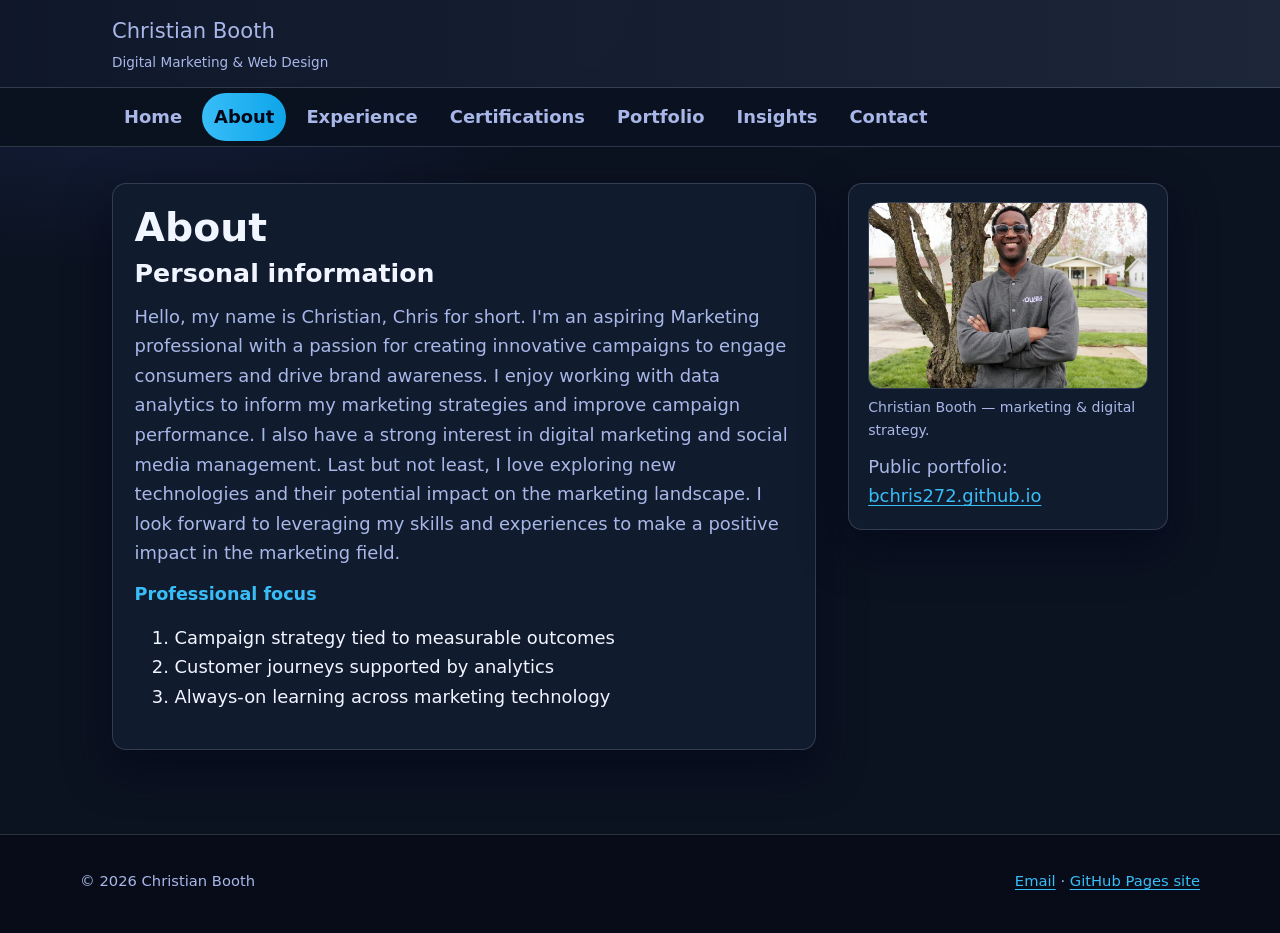
==== about.html @ c227ce22 "first commit" ====
<!DOCTYPE html>
<html lang="en">
  <head>
    <meta charset="utf-8" />
    <meta name="viewport" content="width=device-width, initial-scale=1" />
    <meta
      name="description"
      content="About Christian Booth — marketing professional focused on data-informed campaigns, digital channels, and emerging technology."
    />
    <meta
      name="keywords"
      content="Christian Booth about, marketing student, Sinclair College, analytics, social media"
    />
    <title>About — Christian Booth</title>
    <link rel="stylesheet" href="css/styles.css" />
    <link rel="stylesheet" href="css/print.css" media="print" />
    <script src="js/main.js" defer></script>
  </head>
  <body>
    <a class="skip-link" href="#main-content">Skip to main content</a>
    <header class="site-header">
      <div class="header-inner">
        <div class="brand">
          <p class="brand-name">Christian Booth</p>
          <p class="brand-tag">Digital Marketing &amp; Web Design</p>
        </div>
        <button
          class="nav-toggle"
          type="button"
          aria-expanded="false"
          aria-controls="primary-navigation"
        >
          <span class="sr-only">Open menu</span>
          <span class="bar" aria-hidden="true"></span>
        </button>
      </div>
    </header>
    <nav id="primary-navigation" class="site-nav" aria-label="Primary">
      <div class="nav-inner">
        <ul class="nav-list">
          <li><a href="index.html">Home</a></li>
          <li><a href="about.html" aria-current="page">About</a></li>
          <li><a href="experience.html">Experience</a></li>
          <li><a href="certifications.html">Certifications</a></li>
          <li><a href="portfolio.html">Portfolio</a></li>
          <li><a href="insights.html">Insights</a></li>
          <li><a href="contact.html">Contact</a></li>
        </ul>
      </div>
    </nav>
    <main id="main-content" class="site-main">
      <div class="layout-two-col">
        <article class="card">
          <h1>About</h1>
          <h2>Personal information</h2>
          <p>
            Hello, my name is Christian, Chris for short. I'm an aspiring Marketing
            professional with a passion for creating innovative campaigns to engage consumers
            and drive brand awareness. I enjoy working with data analytics to inform my
            marketing strategies and improve campaign performance. I also have a strong
            interest in digital marketing and social media management. Last but not least, I
            love exploring new technologies and their potential impact on the marketing
            landscape. I look forward to leveraging my skills and experiences to make a
            positive impact in the marketing field.
          </p>
          <section aria-labelledby="goals-heading">
            <h3 id="goals-heading">Professional focus</h3>
            <ol>
              <li>Campaign strategy tied to measurable outcomes</li>
              <li>Customer journeys supported by analytics</li>
              <li>Always-on learning across marketing technology</li>
            </ol>
          </section>
        </article>
        <aside class="layout-sidebar" aria-label="Portrait">
          <figure class="about-photo">
            <img
              src="images/christian-booth.png"
              width="640"
              height="800"
              alt="Christian smiling outdoors in a grey jacket with a small You Are A CEO logo on the chest"
            />
            <figcaption>Christian Booth — marketing &amp; digital strategy.</figcaption>
          </figure>
          <p style="margin-bottom: 0">
            Public portfolio:
            <a href="https://bchris272.github.io/">bchris272.github.io</a>
          </p>
        </aside>
      </div>
    </main>
    <footer class="site-footer">
      <div class="footer-inner">
        <p>© <span id="y"></span> Christian Booth</p>
        <p>
          <a href="mailto:Christianbooth7512@gmail.com">Email</a>
          ·
          <a href="https://bchris272.github.io/">GitHub Pages site</a>
        </p>
      </div>
    </footer>
    <script>
      document.getElementById("y").textContent = new Date().getFullYear();
    </script>
  </body>
</html>
---- css/styles.css ----
@import url("base.css");

*,
*::before,
*::after {
  box-sizing: border-box;
}

html {
  scroll-behavior: smooth;
}

body {
  margin: 0;
  min-height: 100vh;
  font-family: var(--font-body);
  font-size: clamp(1rem, 0.25vw + 0.95rem, 1.12rem);
  line-height: 1.65;
  color: var(--text-primary);
  background: radial-gradient(1200px 800px at 10% -10%, #1d2a55 0%, var(--bg-deep) 45%);
  display: flex;
  flex-direction: column;
  opacity: 1;
  transition: opacity 0.22s ease, transform 0.22s ease;
}

body.is-leaving {
  opacity: 0;
  transform: translateY(6px);
}

h1,
h2,
h3 {
  font-family: var(--font-display);
  line-height: 1.2;
  color: var(--text-primary);
  font-weight: 700;
}

h1 {
  font-size: clamp(1.9rem, 1.2vw + 1.5rem, 2.6rem);
  margin: 0 0 0.5rem;
}

h2 {
  font-size: clamp(1.35rem, 0.6vw + 1.1rem, 1.7rem);
  margin: 0 0 0.75rem;
}

h3 {
  font-size: 1.1rem;
  margin: 0 0 0.4rem;
  color: var(--accent);
}

p {
  margin: 0.6rem 0 1rem;
  color: var(--text-muted);
}

a {
  color: var(--accent);
  text-decoration-thickness: 1px;
  text-underline-offset: 3px;
}

a:hover,
a:focus-visible {
  color: var(--accent-gold);
}

a:focus-visible,
button:focus-visible,
input:focus-visible,
textarea:focus-visible {
  outline: 2px solid var(--accent-gold);
  outline-offset: 2px;
}

.skip-link {
  position: absolute;
  left: -9999px;
  top: 0.75rem;
  z-index: 200;
  padding: 0.5rem 1rem;
  background: var(--accent);
  color: #0b1220;
  font-weight: 700;
  border-radius: 6px;
}

.skip-link:focus {
  left: 0.75rem;
}

.sr-only {
  position: absolute;
  width: 1px;
  height: 1px;
  padding: 0;
  margin: -1px;
  overflow: hidden;
  clip: rect(0, 0, 0, 0);
  white-space: nowrap;
  border: 0;
}

.site-header {
  position: sticky;
  top: 0;
  z-index: 50;
  background: linear-gradient(90deg, rgba(15, 23, 42, 0.95), rgba(30, 41, 59, 0.95));
  border-bottom: 1px solid var(--border-subtle);
  backdrop-filter: blur(10px);
}

.header-inner {
  max-width: var(--content-max);
  margin: 0 auto;
  padding: 0.85rem var(--gutter);
  display: flex;
  align-items: center;
  justify-content: space-between;
  gap: 1rem;
}

.brand {
  display: flex;
  flex-direction: column;
  gap: 0.15rem;
  min-width: 0;
}

.brand-name {
  margin: 0;
  font-size: clamp(1.1rem, 0.4vw + 1rem, 1.45rem);
  white-space: nowrap;
  overflow: hidden;
  text-overflow: ellipsis;
}

.brand-tag {
  margin: 0;
  font-size: 0.85rem;
  color: var(--text-muted);
}

.nav-toggle {
  display: none;
  align-items: center;
  justify-content: center;
  width: 44px;
  height: 44px;
  border-radius: 10px;
  border: 1px solid var(--border-subtle);
  background: var(--bg-panel);
  color: var(--text-primary);
  cursor: pointer;
}

.nav-toggle:hover {
  border-color: var(--accent);
}

.nav-toggle .bar {
  display: block;
  width: 20px;
  height: 2px;
  background: currentColor;
  position: relative;
}

.nav-toggle .bar::before,
.nav-toggle .bar::after {
  content: "";
  position: absolute;
  left: 0;
  width: 20px;
  height: 2px;
  background: currentColor;
}

.nav-toggle .bar::before {
  top: -6px;
}

.nav-toggle .bar::after {
  top: 6px;
}

.site-nav {
  background: rgba(11, 18, 32, 0.98);
  border-bottom: 1px solid var(--border-subtle);
}

.nav-inner {
  max-width: var(--content-max);
  margin: 0 auto;
  padding: 0 var(--gutter);
}

.nav-list {
  list-style: none;
  margin: 0;
  padding: 0.35rem 0;
  display: flex;
  flex-wrap: wrap;
  gap: 0.25rem 0.5rem;
}

.nav-list a {
  display: inline-flex;
  align-items: center;
  padding: 0.55rem 0.75rem;
  border-radius: 999px;
  text-decoration: none;
  font-weight: 600;
  color: var(--text-muted);
}

.nav-list a:hover {
  color: var(--text-primary);
  background: rgba(56, 189, 248, 0.1);
}

.nav-list a[aria-current="page"] {
  color: #020617;
  background: linear-gradient(90deg, var(--accent), var(--accent-strong));
}

.site-main {
  flex: 1;
  width: 100%;
  max-width: var(--content-max);
  margin: 0 auto;
  padding: clamp(1.25rem, 3vw, 2.25rem) var(--gutter) clamp(2.5rem, 5vw, 4rem);
}

.site-footer {
  border-top: 1px solid var(--border-subtle);
  background: #070c18;
  padding: 1.5rem var(--gutter);
  color: var(--text-muted);
  font-size: 0.92rem;
}

.footer-inner {
  max-width: var(--content-max);
  margin: 0 auto;
  display: flex;
  flex-wrap: wrap;
  gap: 0.75rem 1.5rem;
  justify-content: space-between;
  align-items: center;
}

.site-footer a {
  color: var(--accent);
}

.layout-two-col {
  display: grid;
  grid-template-columns: minmax(0, 1fr) minmax(240px, 320px);
  gap: clamp(1.25rem, 3vw, 2rem);
  align-items: start;
}

.layout-sidebar {
  background: var(--bg-panel);
  border: 1px solid var(--border-subtle);
  border-radius: var(--radius);
  padding: 1.1rem 1.2rem;
  box-shadow: var(--shadow);
}

.layout-sidebar h2 {
  font-size: 1rem;
  margin-top: 0;
}

.hero {
  background: linear-gradient(135deg, rgba(56, 189, 248, 0.12), rgba(232, 197, 71, 0.08));
  border: 1px solid var(--border-subtle);
  border-radius: calc(var(--radius) + 4px);
  padding: clamp(1.25rem, 3vw, 2rem);
  margin-bottom: 1.75rem;
  box-shadow: var(--shadow);
}

.hero-grid {
  display: grid;
  grid-template-columns: minmax(0, 1fr);
  gap: 1rem;
}

@media screen and (min-width: 720px) {
  .hero-grid.hero-split {
    grid-template-columns: 1.2fr 0.8fr;
    align-items: center;
  }
}

.lede {
  font-size: clamp(1.05rem, 0.4vw + 1rem, 1.2rem);
  color: var(--text-muted);
}

.btn-row {
  display: flex;
  flex-wrap: wrap;
  gap: 0.75rem;
  margin-top: 1rem;
}

.btn {
  display: inline-flex;
  align-items: center;
  justify-content: center;
  gap: 0.45rem;
  padding: 0.65rem 1.2rem;
  border-radius: 999px;
  border: 1px solid transparent;
  font-weight: 700;
  text-decoration: none;
  cursor: pointer;
  font-size: 1rem;
}

.btn-primary {
  background: linear-gradient(90deg, var(--accent), var(--accent-strong));
  color: #041018;
}

.btn-primary:hover {
  filter: brightness(1.05);
}

.btn-ghost {
  background: transparent;
  border-color: var(--border-subtle);
  color: var(--text-primary);
}

.btn-ghost:hover {
  border-color: var(--accent);
}

.panel,
article.card {
  background: var(--bg-panel);
  border: 1px solid var(--border-subtle);
  border-radius: var(--radius);
  padding: 1.25rem 1.35rem;
  margin-bottom: 1.25rem;
  box-shadow: var(--shadow);
}

.job-list {
  list-style: none;
  margin: 0;
  padding: 0;
}

.job-item {
  padding: 1rem 0;
  border-bottom: 1px solid var(--border-subtle);
}

.job-item:last-child {
  border-bottom: none;
}

.job-meta {
  font-size: 0.92rem;
  color: var(--accent-gold);
}

.job-item ul {
  margin: 0.5rem 0 0;
  padding-left: 1.2rem;
  color: var(--text-muted);
}

blockquote {
  margin: 1rem 0;
  padding: 0.85rem 1rem;
  border-left: 4px solid var(--accent-gold);
  background: rgba(232, 197, 71, 0.06);
  color: var(--text-muted);
  font-style: italic;
}

figure {
  margin: 0;
}

figure img {
  display: block;
  width: 100%;
  height: auto;
  border-radius: 12px;
  border: 1px solid var(--border-subtle);
}

figcaption {
  margin-top: 0.45rem;
  font-size: 0.88rem;
  color: var(--text-muted);
}

.about-photo {
  max-width: 420px;
  margin: 0 auto;
}

.table-wrap {
  overflow-x: auto;
  margin: 1rem 0;
}

table {
  width: 100%;
  border-collapse: collapse;
  font-size: 0.92rem;
  background: var(--bg-elevated);
  border-radius: var(--radius);
  overflow: hidden;
}

thead {
  background: #0f1f4d;
  color: var(--text-primary);
}

tbody tr:nth-child(even) {
  background: rgba(15, 23, 42, 0.55);
}

tbody tr:hover {
  background: rgba(56, 189, 248, 0.08);
}

tfoot {
  background: rgba(232, 197, 71, 0.08);
  font-weight: 600;
}

th,
td {
  padding: 0.55rem 0.65rem;
  border: 1px solid var(--border-subtle);
  text-align: left;
}

.form-panel {
  background: var(--bg-panel);
  border: 1px solid var(--border-subtle);
  border-radius: var(--radius);
  padding: 1.25rem 1.35rem;
}

.form-row {
  margin-bottom: 1rem;
}

.form-row label {
  display: block;
  font-weight: 600;
  margin-bottom: 0.35rem;
  color: var(--text-primary);
}

.form-row input[type="text"],
.form-row input[type="tel"],
.form-row input[type="email"],
.form-row textarea {
  width: 100%;
  max-width: 520px;
  padding: 0.55rem 0.65rem;
  border-radius: 8px;
  border: 1px solid var(--border-subtle);
  background: #0b142c;
  color: var(--text-primary);
  font-family: inherit;
  font-size: 1rem;
}

.form-row textarea {
  min-height: 120px;
  resize: vertical;
}

fieldset {
  border: 1px solid var(--border-subtle);
  border-radius: 10px;
  padding: 0.75rem 1rem 1rem;
  margin: 0 0 1rem;
}

legend {
  padding: 0 0.35rem;
  font-weight: 700;
}

.radio-group label,
.checkbox-group label {
  display: flex;
  align-items: center;
  gap: 0.5rem;
  font-weight: 400;
  margin-bottom: 0.4rem;
  color: var(--text-muted);
}

.form-actions {
  display: flex;
  flex-wrap: wrap;
  gap: 0.75rem;
}

.form-actions input[type="submit"],
.form-actions input[type="reset"] {
  padding: 0.6rem 1.25rem;
  border-radius: 999px;
  border: none;
  font-weight: 700;
  cursor: pointer;
}

.form-actions input[type="submit"] {
  background: linear-gradient(90deg, var(--accent), var(--accent-strong));
  color: #041018;
}

.form-actions input[type="reset"] {
  background: #243047;
  color: var(--text-primary);
}

.video-shell {
  position: relative;
  padding-bottom: 56.25%;
  height: 0;
  border-radius: var(--radius);
  overflow: hidden;
  border: 1px solid var(--border-subtle);
  box-shadow: var(--shadow);
}

.video-shell iframe {
  position: absolute;
  inset: 0;
  width: 100%;
  height: 100%;
  border: 0;
}

.portfolio-section h2 {
  margin-top: 2rem;
}

.portfolio-section h2:first-child {
  margin-top: 0;
}

/* ── Portfolio section alignment ── */
.portfolio-section.card {
  max-width: 100%;
  padding: 2rem;
  box-sizing: border-box;
}

/* ── Websites grid: 4 columns, matches logos ── */
.card-grid {
  display: grid;
  grid-template-columns: repeat(4, 1fr);
  gap: 1.2rem;
}

.work-card {
  display: flex;
  flex-direction: column;
  background: var(--bg-elevated);
  border: 1px solid var(--border-subtle);
  border-radius: var(--radius);
  overflow: hidden;
  box-shadow: var(--shadow);
  cursor: pointer;
  /* hover glow + lift */
  transition: box-shadow 0.3s ease, transform 0.3s ease, border-color 0.18s ease;
}

.work-card:hover {
  box-shadow: 0 0 18px 4px rgba(130, 100, 255, 0.55), 0 0 6px 1px rgba(180, 160, 255, 0.3);
  transform: translateY(-3px) scale(1.02);
  border-color: rgba(130, 100, 255, 0.55);
}

.work-card a {
  text-decoration: none;
  color: inherit;
  display: flex;
  flex-direction: column;
  height: 100%;
}

.work-thumb {
  aspect-ratio: 16 / 10;
  background: #0b142c;
  overflow: hidden;
}

.work-thumb img {
  width: 100%;
  height: 100%;
  object-fit: cover;
  display: block;
}

.work-body {
  padding: 0.85rem 1rem 1rem;
}

.work-body h3 {
  margin: 0 0 0.35rem;
  color: var(--text-primary);
  font-size: 1.05rem;
}

.work-body p {
  margin: 0;
  font-size: 0.92rem;
}

/* ── Logos grid: exactly 2 rows of 4 ── */
.logo-grid {
  display: grid;
  grid-template-columns: repeat(4, 1fr);
  gap: 1.2rem;
}

.logo-card {
  background: var(--bg-elevated);
  border: 1px solid var(--border-subtle);
  border-radius: var(--radius);
  padding: 0.85rem;
  display: flex;
  align-items: center;
  justify-content: center;
  min-height: 130px;
  cursor: pointer;
  /* hover glow + lift */
  transition: box-shadow 0.3s ease, transform 0.3s ease, border-color 0.3s ease;
}

.logo-card:hover {
  box-shadow: 0 0 18px 4px rgba(130, 100, 255, 0.55), 0 0 6px 1px rgba(180, 160, 255, 0.3);
  transform: translateY(-3px) scale(1.02);
  border-color: rgba(130, 100, 255, 0.55);
}

.logo-card img {
  max-width: 100%;
  max-height: 96px;
  object-fit: contain;
}

/* ── Lightbox ── */
#lightbox {
  display: none;
  position: fixed;
  inset: 0;
  background: rgba(0, 0, 0, 0.88);
  z-index: 9999;
  align-items: center;
  justify-content: center;
  flex-direction: column;
  padding: 2rem;
  box-sizing: border-box;
  backdrop-filter: blur(6px);
}

#lightbox.open {
  display: flex;
}

.cert-grid {
  display: grid;
  grid-template-columns: repeat(auto-fit, minmax(260px, 1fr));
  gap: 1rem;
}

.cert-card {
  background: var(--bg-panel);
  border: 1px solid var(--border-subtle);
  border-radius: var(--radius);
  padding: 1rem;
}

.cert-card img {
  width: 100%;
  height: auto;
  border-radius: 8px;
}

.pdf-frame {
  width: 100%;
  min-height: 520px;
  border: 1px solid var(--border-subtle);
  border-radius: var(--radius);
  background: #fff;
}

.badge-list {
  display: flex;
  flex-wrap: wrap;
  gap: 0.5rem;
  padding: 0;
  margin: 0.75rem 0 0;
  list-style: none;
}

.badge-list li {
  padding: 0.35rem 0.65rem;
  border-radius: 999px;
  border: 1px solid var(--border-subtle);
  font-size: 0.85rem;
  color: var(--text-muted);
}

.icon-list {
  margin: 0.5rem 0 0;
  padding-left: 1.2rem;
  color: var(--text-muted);
}

code {
  font-family: ui-monospace, "Cascadia Code", Consolas, monospace;
  font-size: 0.9em;
  color: var(--accent);
}

body.nav-open {
  overflow: hidden;
}

@media screen and (max-width: 900px) {
  .nav-toggle {
    display: inline-flex;
  }

  .site-nav {
    position: fixed;
    inset: 0 0 auto 0;
    top: 64px;
    height: calc(100vh - 64px);
    transform: translateY(-120%);
    opacity: 0;
    pointer-events: none;
    transition: transform 0.26s ease, opacity 0.26s ease;
    border-bottom: none;
    overflow-y: auto;
  }

  body.nav-open .site-nav {
    transform: translateY(0);
    opacity: 1;
    pointer-events: auto;
  }

  .nav-inner {
    padding-top: 0.75rem;
    padding-bottom: 1.25rem;
  }

  .nav-list {
    flex-direction: column;
    gap: 0.25rem;
  }

  .nav-list a {
    width: 100%;
    border-radius: 12px;
  }

  .layout-two-col {
    grid-template-columns: 1fr;
  }
}

@media screen and (min-width: 901px) {
  .site-nav {
    position: static;
    height: auto;
    transform: none !important;
    opacity: 1 !important;
    pointer-events: auto !important;
    overflow: visible;
  }
}

/* ── Responsive: drop to 2 columns on tablet/mobile ── */
@media (max-width: 768px) {
  .logo-grid,
  .card-grid {
    grid-template-columns: repeat(2, 1fr);
  }
}

@media screen and (min-width: 1440px) {
  :root {
    --content-max: min(1240px, 88vw);
  }

  body {
    font-size: clamp(1.02rem, 0.2vw + 1rem, 1.15rem);
  }
}

@media screen and (min-width: 1920px) {
  :root {
    --content-max: min(1320px, 82vw);
  }

  .site-main {
    padding-top: 2.75rem;
  }
}

@media screen and (min-width: 2560px) {
  body {
    font-size: 1.18rem;
  }

  .header-inner,
  .nav-inner,
  .site-main,
  .footer-inner {
    max-width: min(1480px, 78vw);
  }
}

@media (prefers-reduced-motion: reduce) {
  *,
  *::before,
  *::after {
    scroll-behavior: auto !important;
    transition-duration: 0.001ms !important;
  }

  body.is-leaving {
    transform: none !important;
  }
}
---- css/print.css ----
@page {
  margin: 1.2cm;
}

body {
  background: #fff !important;
  color: #000 !important;
  font-size: 11pt;
}

.site-header,
.site-nav,
.video-shell,
.no-print,
.skip-link,
.nav-toggle {
  display: none !important;
}

.site-main {
  max-width: none !important;
  padding: 0 !important;
}

a {
  color: #000 !important;
  text-decoration: underline !important;
}

article,
.panel {
  box-shadow: none !important;
  border: 1px solid #999 !important;
}

table {
  page-break-inside: avoid;
}
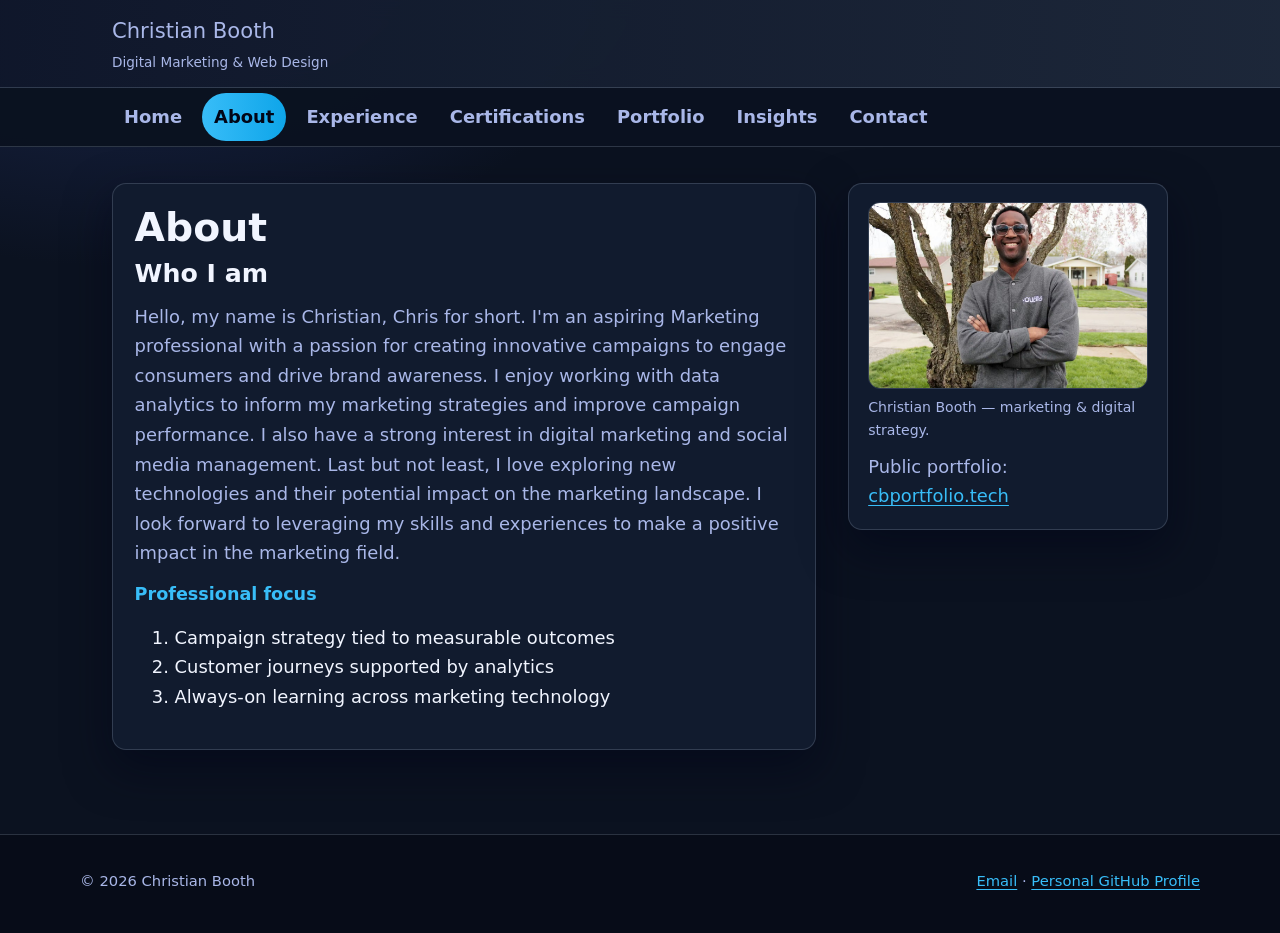
==== commit 785db021: "updates to about.html" ====
--- a/about.html
+++ b/about.html
@@ -52,7 +52,7 @@
       <div class="layout-two-col">
         <article class="card">
           <h1>About</h1>
-          <h2>Personal information</h2>
+          <h2>Who I am</h2>
           <p>
             Hello, my name is Christian, Chris for short. I'm an aspiring Marketing
             professional with a passion for creating innovative campaigns to engage consumers
@@ -84,7 +84,7 @@
           </figure>
           <p style="margin-bottom: 0">
             Public portfolio:
-            <a href="https://bchris272.github.io/">bchris272.github.io</a>
+            <a href="https://www.cbportfolio.tech">cbportfolio.tech</a>
           </p>
         </aside>
       </div>
@@ -95,7 +95,7 @@
         <p>
           <a href="mailto:Christianbooth7512@gmail.com">Email</a>
           ·
-          <a href="https://bchris272.github.io/">GitHub Pages site</a>
+          <a href="https://github.com/Bchris272">Personal GitHub Profile</a>
         </p>
       </div>
     </footer>
--- a/css/styles.css
+++ b/css/styles.css
@@ -110,6 +110,7 @@
   position: sticky;
   top: 0;
   z-index: 50;
+  padding-top: env(safe-area-inset-top, 0px);
   background: linear-gradient(90deg, rgba(15, 23, 42, 0.95), rgba(30, 41, 59, 0.95));
   border-bottom: 1px solid var(--border-subtle);
   backdrop-filter: blur(10px);
@@ -157,6 +158,10 @@
   background: var(--bg-panel);
   color: var(--text-primary);
   cursor: pointer;
+  position: relative;
+  z-index: 51;
+  touch-action: manipulation;
+  -webkit-tap-highlight-color: transparent;
 }
 
 .nav-toggle:hover {
@@ -704,12 +709,31 @@
   border-radius: 8px;
 }
 
+.pdf-shell {
+  margin-top: 0.75rem;
+}
+
 .pdf-frame {
+  display: block;
   width: 100%;
   min-height: 520px;
   border: 1px solid var(--border-subtle);
   border-radius: var(--radius);
   background: #fff;
+}
+
+.pdf-fallback {
+  display: none;
+  margin: 0;
+  padding: 1.25rem;
+  text-align: center;
+  border: 1px dashed var(--border-subtle);
+  border-radius: var(--radius);
+  background: rgba(15, 23, 42, 0.45);
+}
+
+.pdf-actions {
+  margin-top: 0.85rem;
 }
 
 .badge-list {
@@ -752,26 +776,32 @@
 
   .site-nav {
     position: fixed;
-    inset: 0 0 auto 0;
-    top: 64px;
-    height: calc(100vh - 64px);
-    transform: translateY(-120%);
+    inset: 0;
+    z-index: 40;
+    padding-top: calc(4.75rem + env(safe-area-inset-top, 0px));
+    padding-bottom: env(safe-area-inset-bottom, 0px);
+    height: 100vh;
+    height: 100dvh;
+    transform: translateY(-100%);
     opacity: 0;
+    visibility: hidden;
     pointer-events: none;
-    transition: transform 0.26s ease, opacity 0.26s ease;
+    transition: transform 0.26s ease, opacity 0.26s ease, visibility 0.26s ease;
     border-bottom: none;
     overflow-y: auto;
+    -webkit-overflow-scrolling: touch;
   }
 
   body.nav-open .site-nav {
     transform: translateY(0);
     opacity: 1;
+    visibility: visible;
     pointer-events: auto;
   }
 
   .nav-inner {
     padding-top: 0.75rem;
-    padding-bottom: 1.25rem;
+    padding-bottom: calc(1.25rem + env(safe-area-inset-bottom, 0px));
   }
 
   .nav-list {
@@ -781,11 +811,39 @@
 
   .nav-list a {
     width: 100%;
+    min-height: 44px;
     border-radius: 12px;
+    touch-action: manipulation;
+    -webkit-tap-highlight-color: transparent;
   }
 
   .layout-two-col {
     grid-template-columns: 1fr;
+  }
+
+  .footer-inner {
+    flex-direction: column;
+    align-items: flex-start;
+  }
+
+  .form-row input[type="text"],
+  .form-row input[type="tel"],
+  .form-row input[type="email"],
+  .form-row textarea {
+    max-width: 100%;
+    font-size: max(16px, 1rem);
+  }
+
+  .pdf-frame {
+    display: none;
+  }
+
+  .pdf-fallback {
+    display: block;
+  }
+
+  .portfolio-section.card {
+    padding: 1.25rem;
   }
 }
 
@@ -795,6 +853,7 @@
     height: auto;
     transform: none !important;
     opacity: 1 !important;
+    visibility: visible !important;
     pointer-events: auto !important;
     overflow: visible;
   }
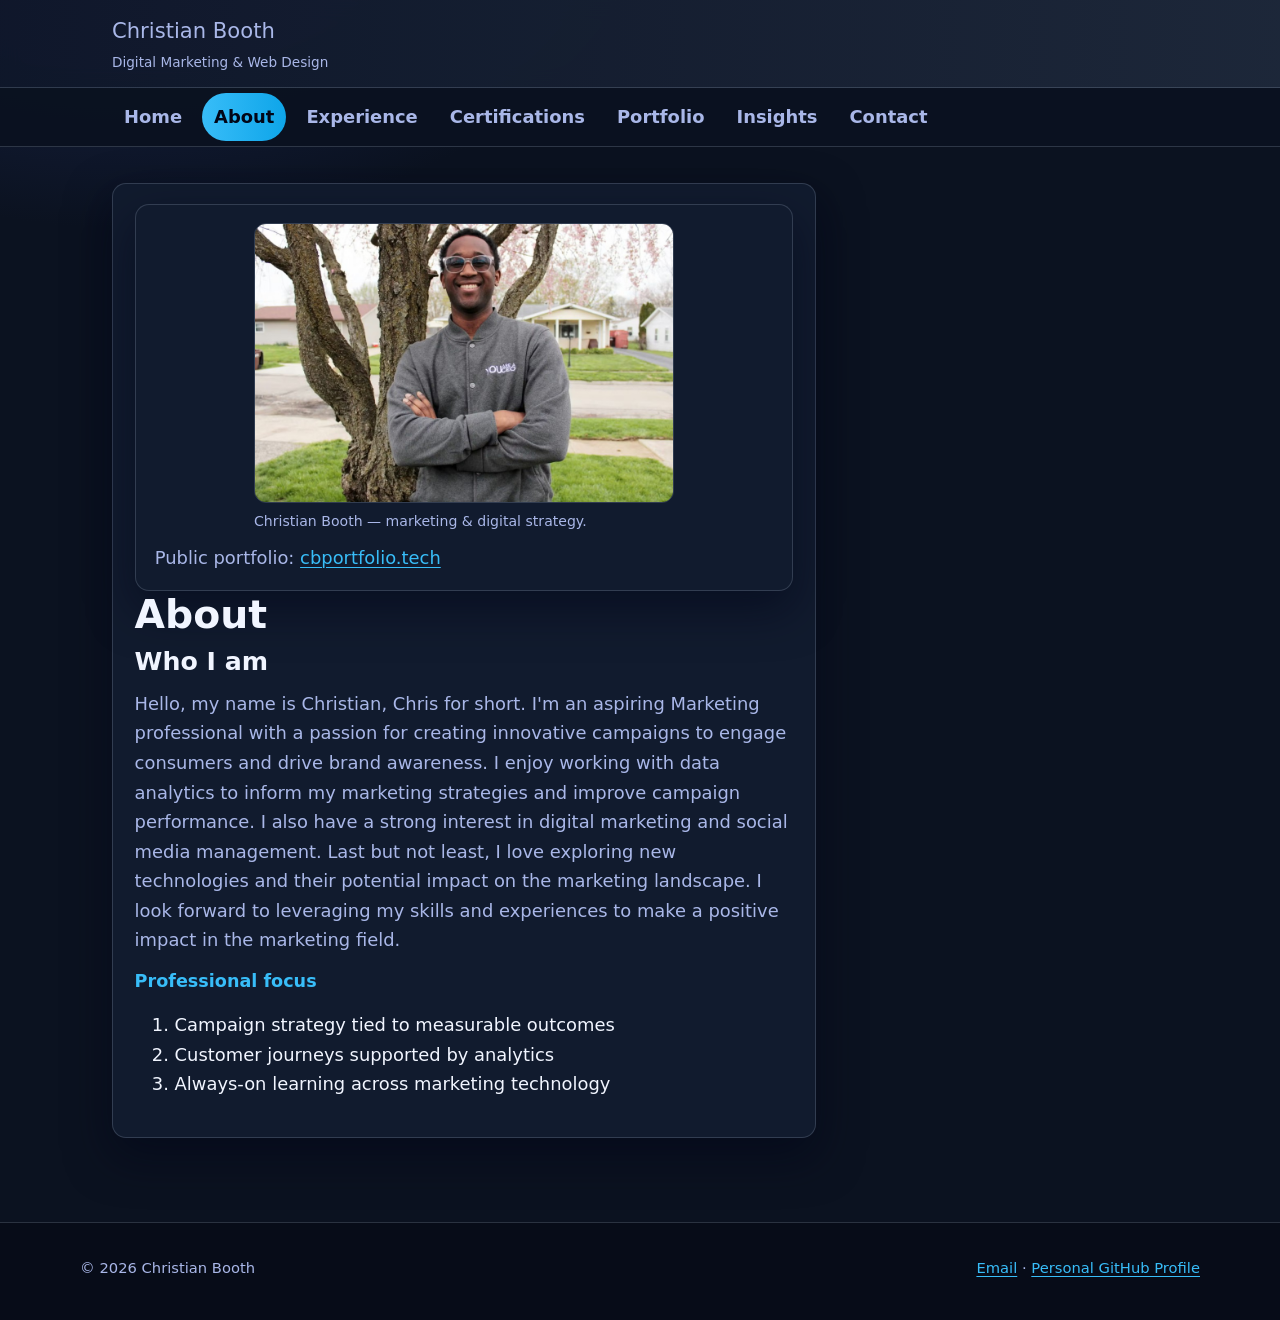
==== commit 2089f1c3: "updates to about.html" ====
--- a/about.html
+++ b/about.html
@@ -51,6 +51,21 @@
     <main id="main-content" class="site-main">
       <div class="layout-two-col">
         <article class="card">
+          <aside class="layout-sidebar" aria-label="Portrait">
+            <figure class="about-photo">
+              <img
+                src="images/christian-booth.png"
+                width="640"
+                height="800"
+                alt="Christian smiling outdoors in a grey jacket with a small You Are A CEO logo on the chest"
+              />
+              <figcaption>Christian Booth — marketing &amp; digital strategy.</figcaption>
+            </figure>
+            <p style="margin-bottom: 0">
+              Public portfolio:
+              <a href="https://www.cbportfolio.tech">cbportfolio.tech</a>
+            </p>
+          </aside>
           <h1>About</h1>
           <h2>Who I am</h2>
           <p>
@@ -72,21 +87,6 @@
             </ol>
           </section>
         </article>
-        <aside class="layout-sidebar" aria-label="Portrait">
-          <figure class="about-photo">
-            <img
-              src="images/christian-booth.png"
-              width="640"
-              height="800"
-              alt="Christian smiling outdoors in a grey jacket with a small You Are A CEO logo on the chest"
-            />
-            <figcaption>Christian Booth — marketing &amp; digital strategy.</figcaption>
-          </figure>
-          <p style="margin-bottom: 0">
-            Public portfolio:
-            <a href="https://www.cbportfolio.tech">cbportfolio.tech</a>
-          </p>
-        </aside>
       </div>
     </main>
     <footer class="site-footer">
--- a/css/styles.css
+++ b/css/styles.css
@@ -541,6 +541,73 @@
 .form-actions input[type="reset"] {
   background: #243047;
   color: var(--text-primary);
+}
+
+.contact-panel {
+  min-width: 0;
+}
+
+.contact-tabs {
+  display: flex;
+  flex-wrap: wrap;
+  gap: 0.5rem;
+  margin: 0 0 1rem;
+}
+
+.contact-tab {
+  padding: 0.55rem 1rem;
+  border-radius: 999px;
+  border: 1px solid var(--border-subtle);
+  background: transparent;
+  color: var(--text-muted);
+  font: inherit;
+  font-weight: 700;
+  cursor: pointer;
+  touch-action: manipulation;
+}
+
+.contact-tab.is-active,
+.contact-tab:hover {
+  color: var(--text-primary);
+  border-color: var(--accent);
+  background: rgba(56, 189, 248, 0.1);
+}
+
+.contact-panel-body p {
+  margin-top: 0;
+}
+
+.form-success {
+  margin-bottom: 1rem;
+  padding: 0.85rem 1rem;
+  border-radius: 10px;
+  border: 1px solid rgba(56, 189, 248, 0.45);
+  background: rgba(56, 189, 248, 0.12);
+  color: var(--text-primary);
+}
+
+.form-honey {
+  position: absolute;
+  left: -9999px;
+  width: 1px;
+  height: 1px;
+  opacity: 0;
+  pointer-events: none;
+}
+
+.google-form-shell {
+  width: 100%;
+  overflow: hidden;
+  border: 1px solid var(--border-subtle);
+  border-radius: var(--radius);
+  background: #fff;
+}
+
+.google-form-shell iframe {
+  display: block;
+  width: 100%;
+  min-height: 720px;
+  border: 0;
 }
 
 .video-shell {
@@ -834,6 +901,10 @@
     font-size: max(16px, 1rem);
   }
 
+  .google-form-shell iframe {
+    min-height: 980px;
+  }
+
   .pdf-frame {
     display: none;
   }
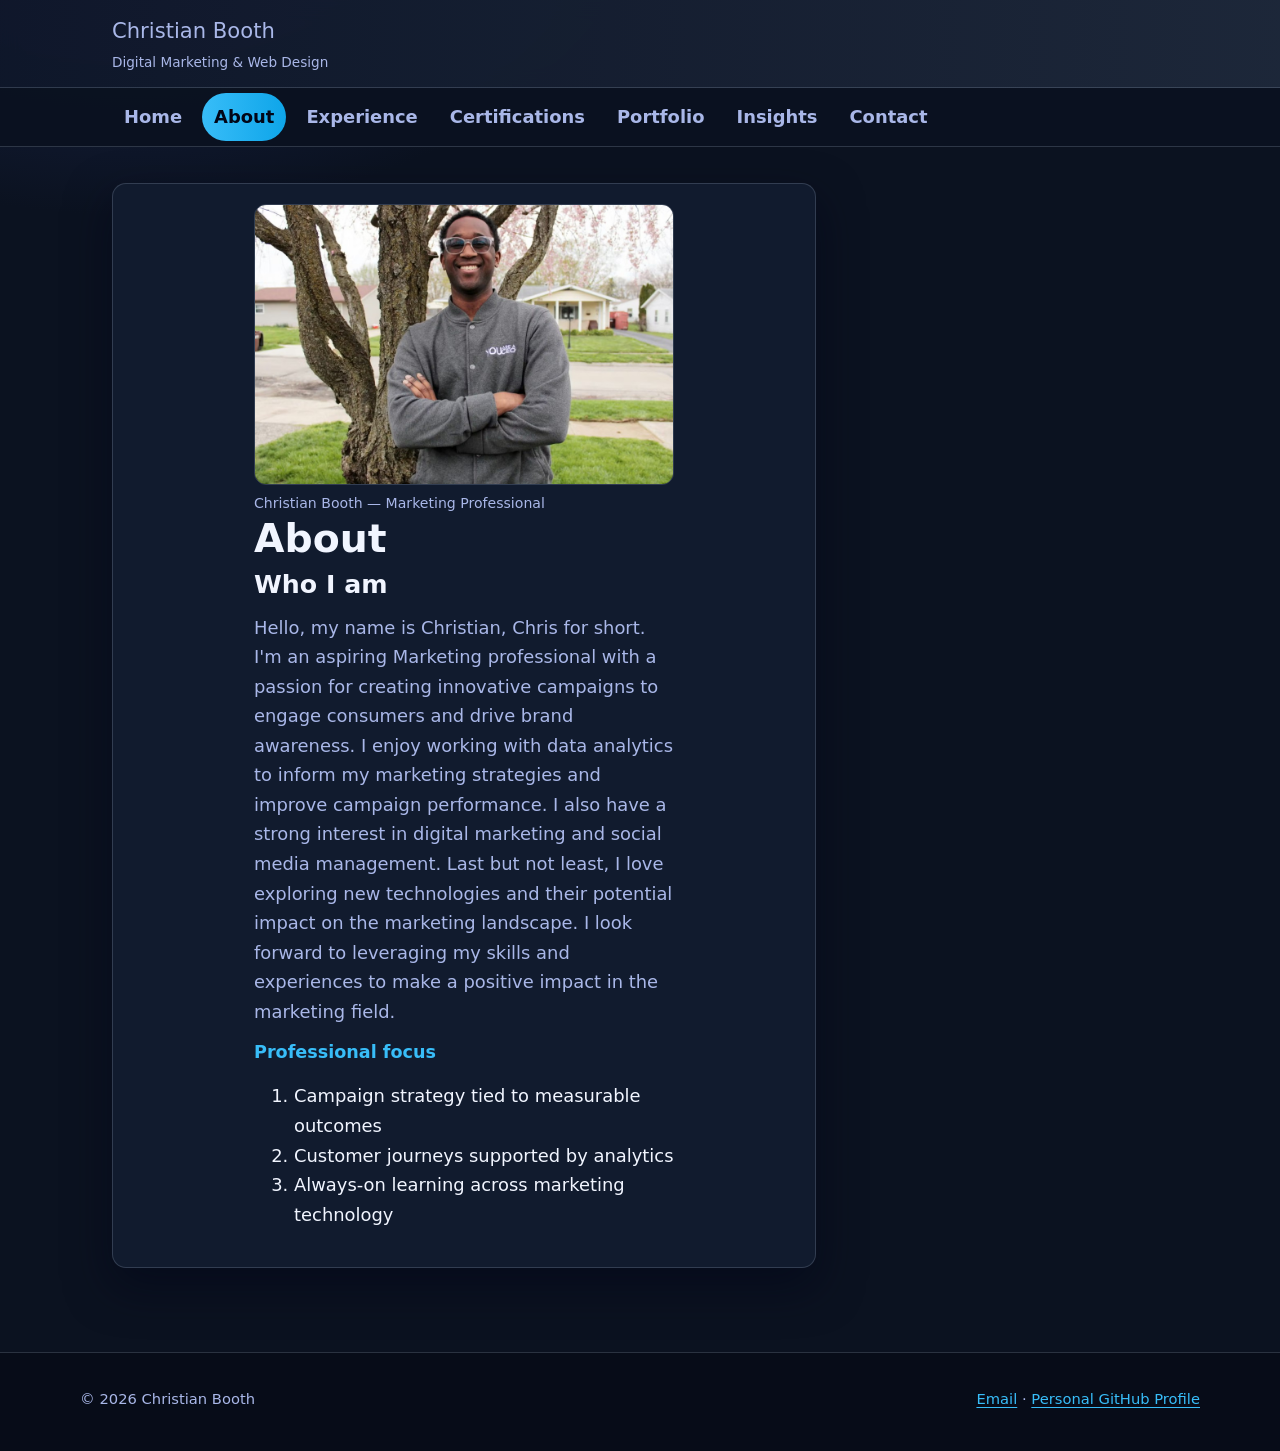
==== commit ee2f86eb: "updates to about.html" ====
--- a/about.html
+++ b/about.html
@@ -51,21 +51,14 @@
     <main id="main-content" class="site-main">
       <div class="layout-two-col">
         <article class="card">
-          <aside class="layout-sidebar" aria-label="Portrait">
-            <figure class="about-photo">
+          <figure class="about-photo">
               <img
                 src="images/christian-booth.png"
                 width="640"
                 height="800"
                 alt="Christian smiling outdoors in a grey jacket with a small You Are A CEO logo on the chest"
               />
-              <figcaption>Christian Booth — marketing &amp; digital strategy.</figcaption>
-            </figure>
-            <p style="margin-bottom: 0">
-              Public portfolio:
-              <a href="https://www.cbportfolio.tech">cbportfolio.tech</a>
-            </p>
-          </aside>
+              <figcaption>Christian Booth — Marketing Professional</figcaption>
           <h1>About</h1>
           <h2>Who I am</h2>
           <p>
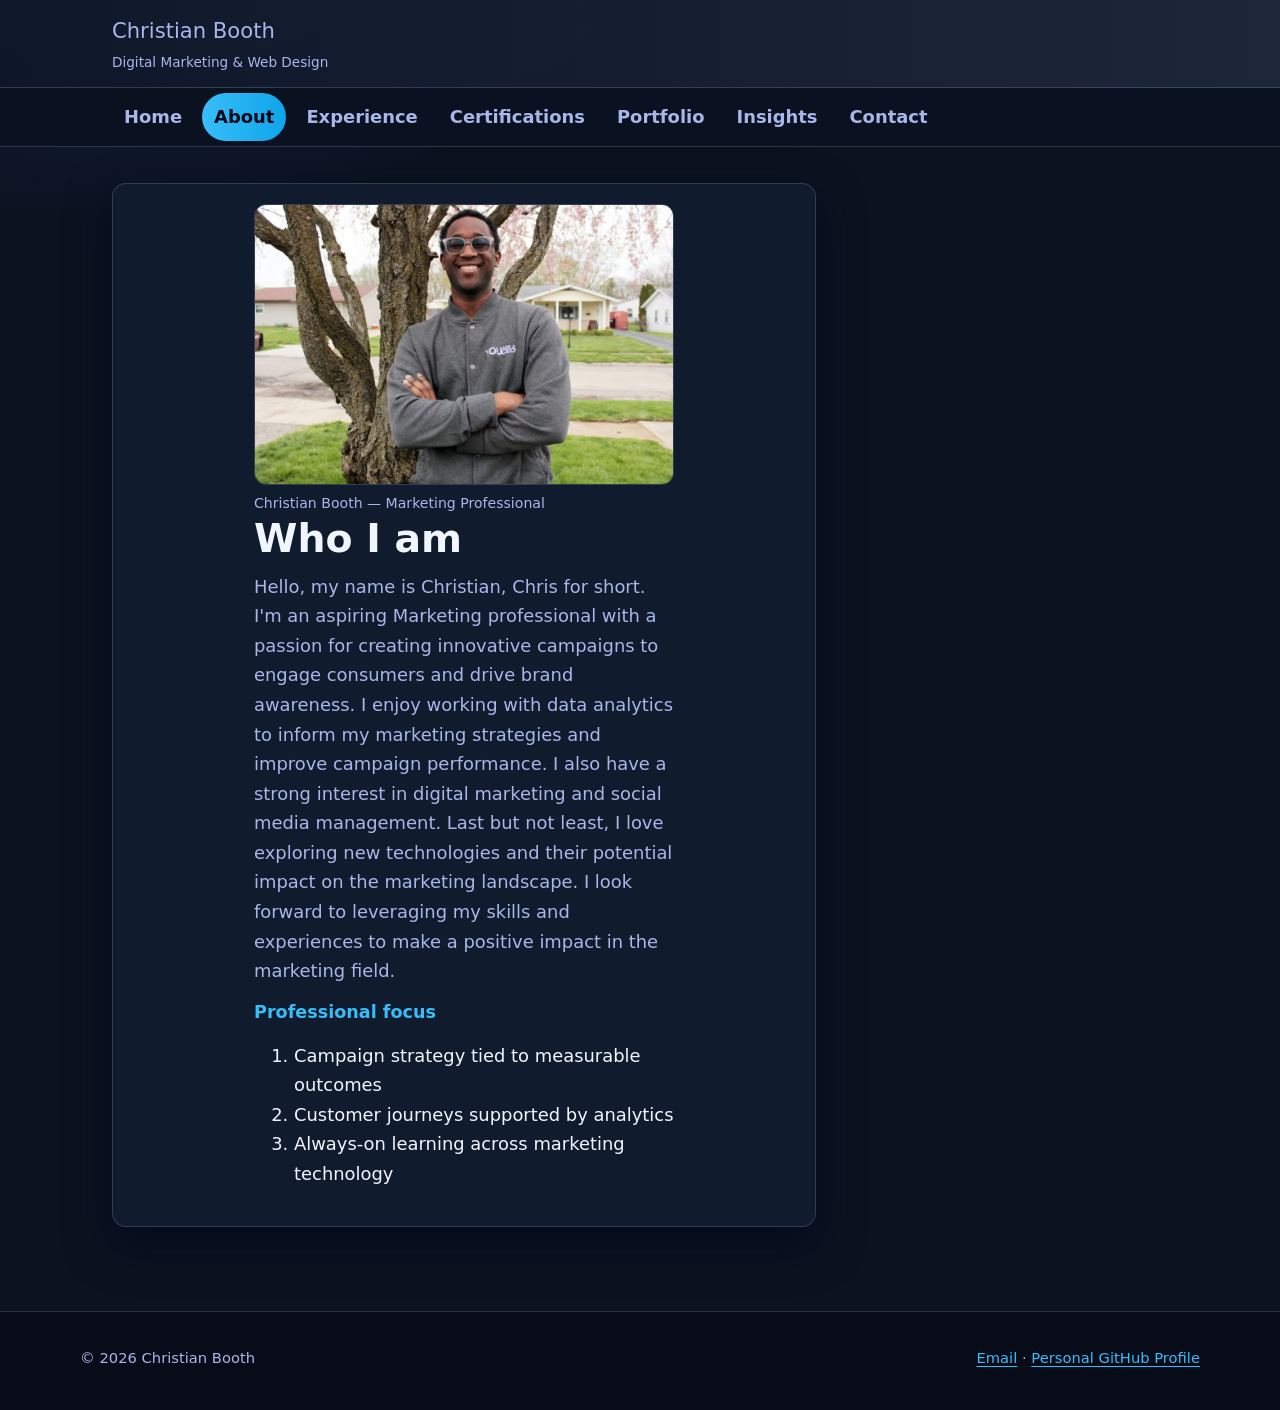
==== commit 7e184f71: "updates to about.html" ====
--- a/about.html
+++ b/about.html
@@ -59,8 +59,7 @@
                 alt="Christian smiling outdoors in a grey jacket with a small You Are A CEO logo on the chest"
               />
               <figcaption>Christian Booth — Marketing Professional</figcaption>
-          <h1>About</h1>
-          <h2>Who I am</h2>
+          <h1>Who I am</h1>
           <p>
             Hello, my name is Christian, Chris for short. I'm an aspiring Marketing
             professional with a passion for creating innovative campaigns to engage consumers
